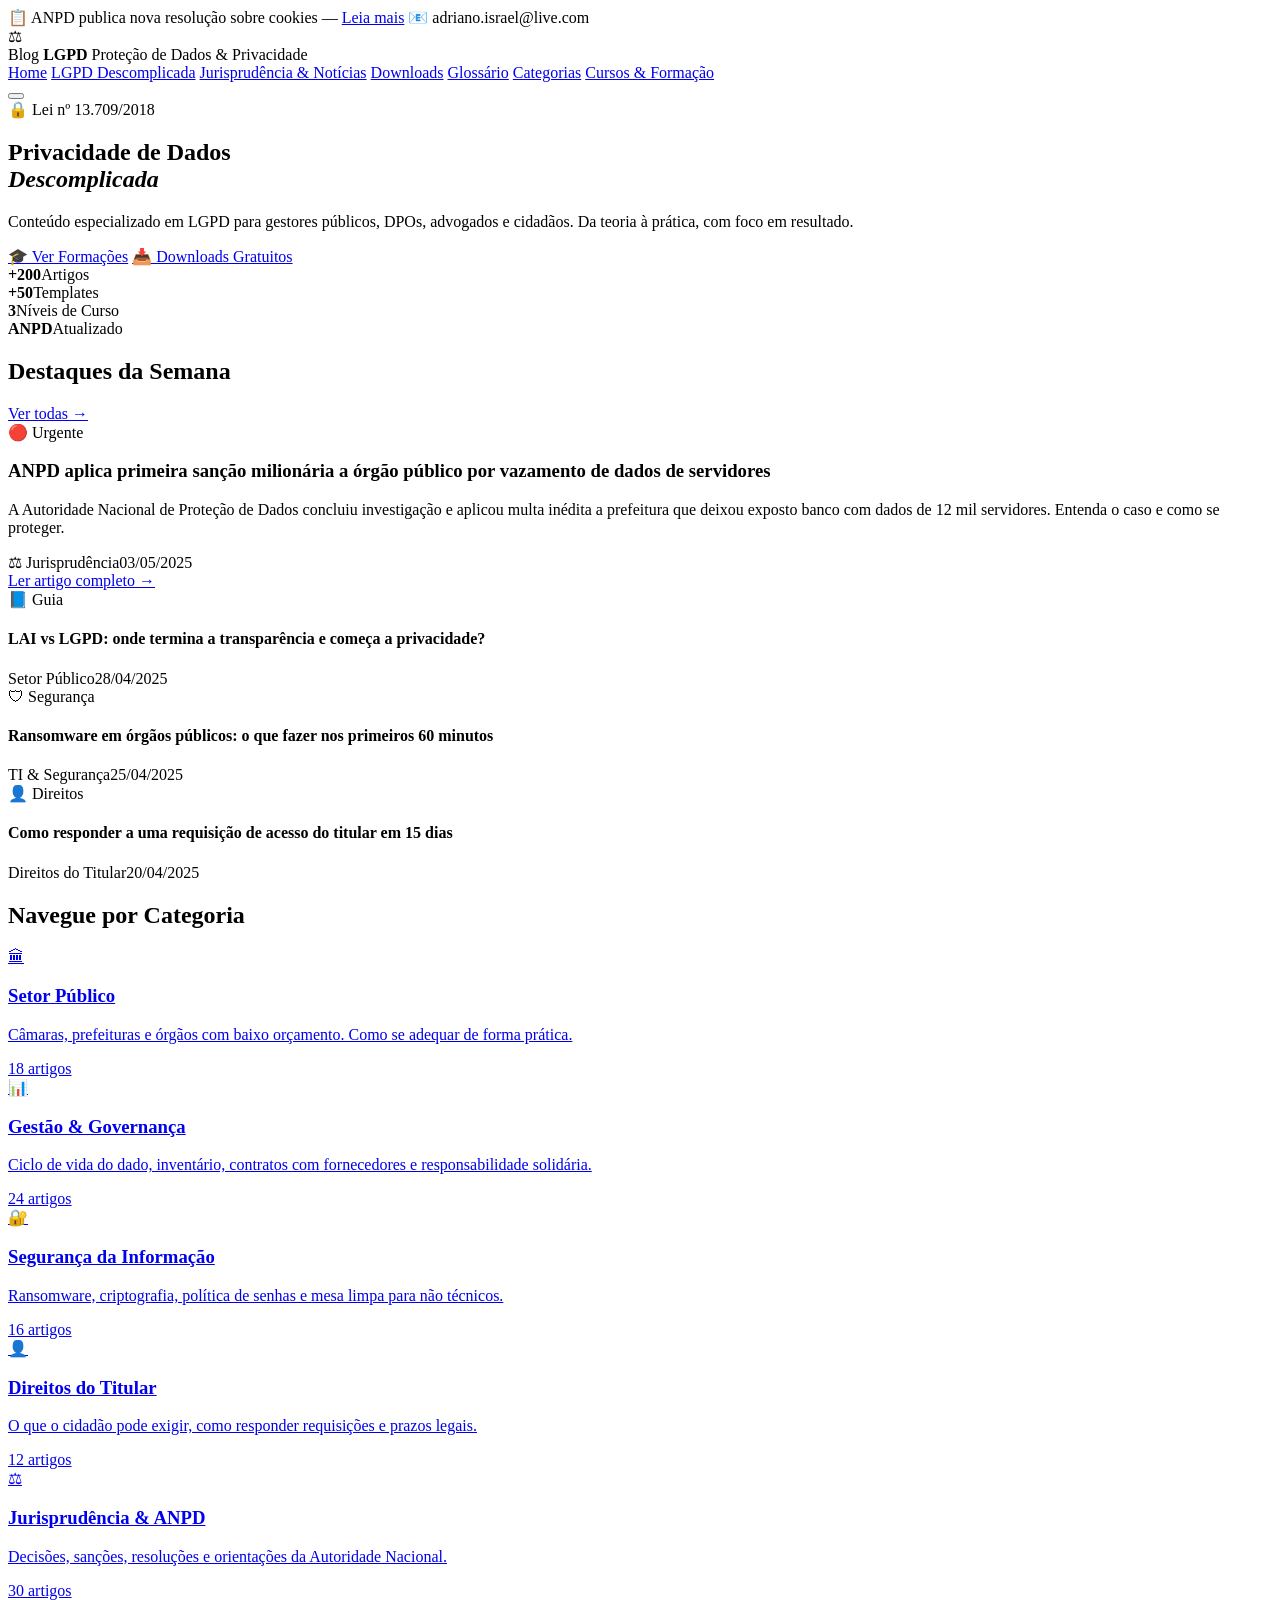
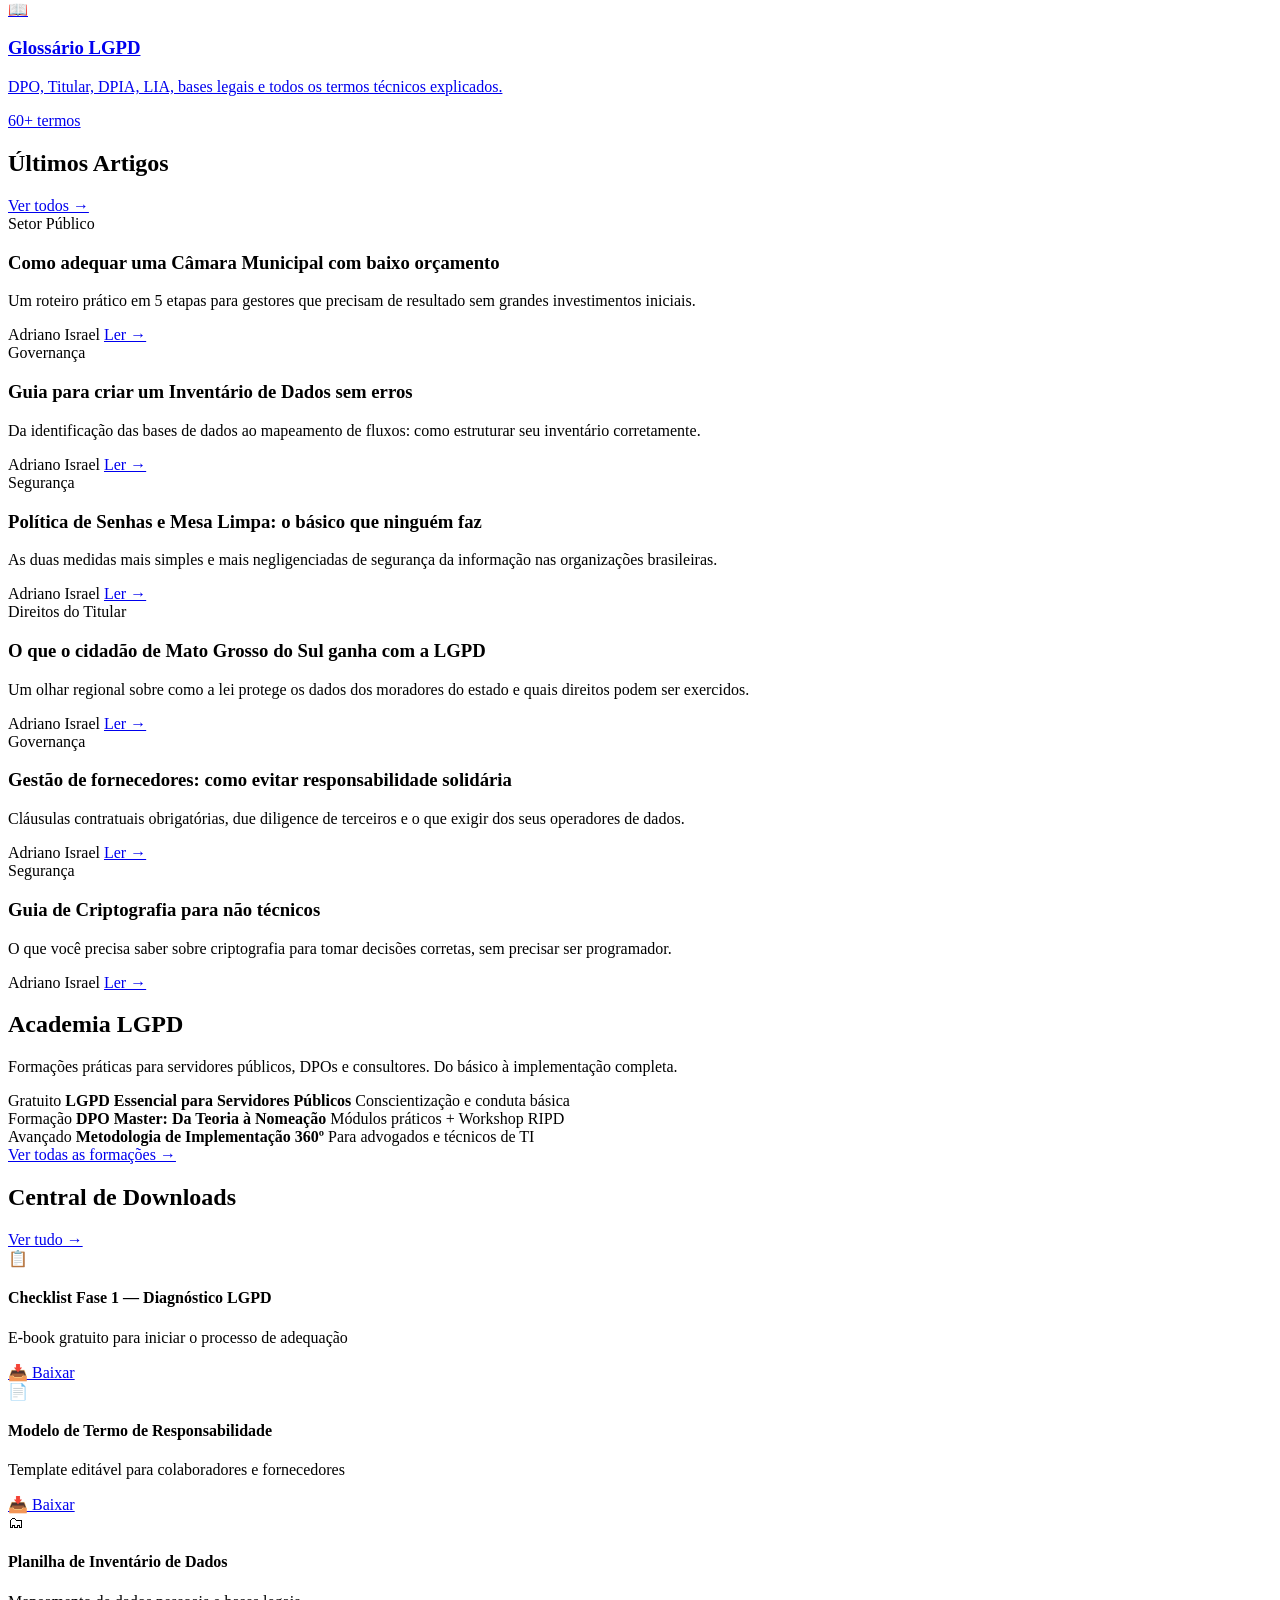
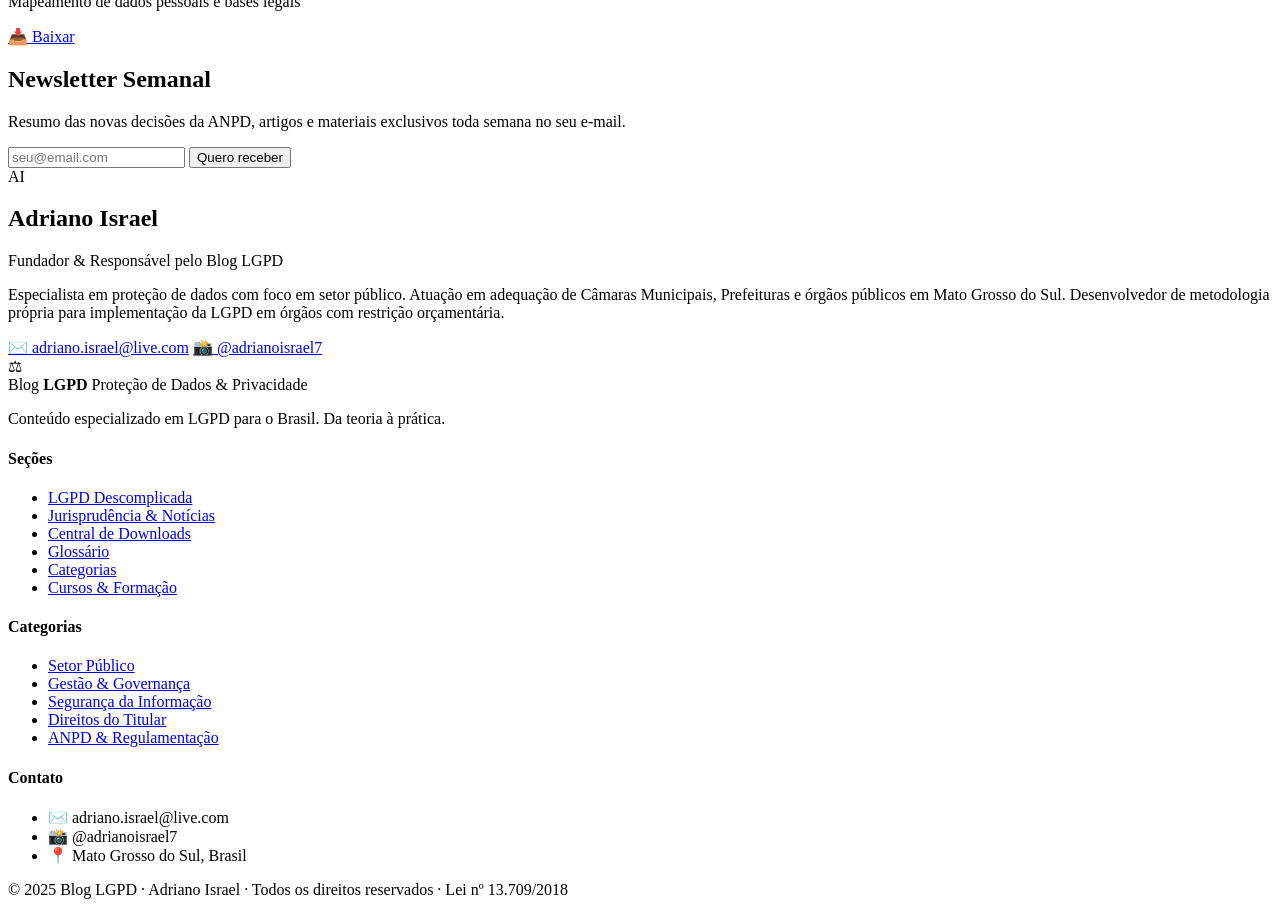
==== index.html @ abe3d6d4 "novo menu categoria pagina inicial" ====
<!DOCTYPE html>
<html lang="pt-BR">
<head>
  <meta charset="UTF-8" />
  <meta name="viewport" content="width=device-width, initial-scale=1.0"/>
  <title>Blog LGPD | Proteção de Dados Descomplicada</title>
  <meta name="description" content="Blog especializado em LGPD, privacidade e proteção de dados para setor público e privado. Conteúdo educativo, cursos e consultoria.">
  <link rel="preconnect" href="https://fonts.googleapis.com">
  <link href="https://fonts.googleapis.com/css2?family=Playfair+Display:wght@400;600;700;900&family=Source+Sans+3:wght@300;400;500;600&display=swap" rel="stylesheet">
  <link rel="stylesheet" href="assets/css/style.css">
</head>
<body>

  <!-- TOPBAR -->
  <div class="topbar">
    <span>📋 ANPD publica nova resolução sobre cookies — <a href="pages/noticias.html">Leia mais</a></span>
    <span class="topbar-right">📧 <span id="contactEmail"></span></span>
  </div>

  <!-- HEADER -->
  <header class="header" id="header">
    <div class="container header-inner">
      <div class="logo">
        <span class="logo-icon">⚖</span>
        <div>
          <span class="logo-title">Blog <strong>LGPD</strong></span>
          <span class="logo-sub">Proteção de Dados & Privacidade</span>
        </div>
      </div>
      <nav class="nav" id="nav">
        <a href="index.html" class="nav-link active">Home</a>
        <a href="pages/lgpd-descomplicada.html" class="nav-link">LGPD Descomplicada</a>
        <a href="pages/noticias.html" class="nav-link">Jurisprudência & Notícias</a>
        <a href="pages/downloads.html" class="nav-link">Downloads</a>
        <a href="pages/glossario.html" class="nav-link">Glossário</a>
        <a href="pages/categorias.html" class="nav-link">Categorias</a>
        <a href="pages/cursos.html" class="nav-link nav-cta">Cursos & Formação</a>
      </nav>
      <button class="menu-toggle" id="menuToggle" aria-label="Menu">
        <span></span><span></span><span></span>
      </button>
    </div>
  </header>

  <!-- HERO -->
  <section class="hero">
    <div class="hero-bg"></div>
    <div class="container hero-content">
      <div class="hero-badge">🔒 Lei nº 13.709/2018</div>
      <h1 class="hero-title">Privacidade de Dados<br><em>Descomplicada</em></h1>
      <p class="hero-desc">Conteúdo especializado em LGPD para gestores públicos, DPOs, advogados e cidadãos. Da teoria à prática, com foco em resultado.</p>
      <div class="hero-actions">
        <a href="pages/cursos.html" class="btn btn-primary">🎓 Ver Formações</a>
        <a href="pages/downloads.html" class="btn btn-outline">📥 Downloads Gratuitos</a>
      </div>
      <div class="hero-stats">
        <div class="stat"><strong>+200</strong><span>Artigos</span></div>
        <div class="stat"><strong>+50</strong><span>Templates</span></div>
        <div class="stat"><strong>3</strong><span>Níveis de Curso</span></div>
        <div class="stat"><strong>ANPD</strong><span>Atualizado</span></div>
      </div>
    </div>
  </section>

  <!-- DESTAQUES -->
  <section class="section">
    <div class="container">
      <div class="section-header">
        <h2>Destaques da Semana</h2>
        <a href="pages/noticias.html" class="ver-mais">Ver todas →</a>
      </div>
      <div class="destaque-grid">
        <article class="destaque-card destaque-principal">
          <div class="card-tag">🔴 Urgente</div>
          <h3>ANPD aplica primeira sanção milionária a órgão público por vazamento de dados de servidores</h3>
          <p>A Autoridade Nacional de Proteção de Dados concluiu investigação e aplicou multa inédita a prefeitura que deixou exposto banco com dados de 12 mil servidores. Entenda o caso e como se proteger.</p>
          <div class="card-meta"><span>⚖ Jurisprudência</span><span>03/05/2025</span></div>
          <a href="pages/artigo.html?file=/blog-lgpd/content/noticias/sancao-milionaria-orgao-publico.md" class="btn-text">Ler artigo completo →</a>
        </article>
        <div class="destaque-side">
          <article class="mini-card">
            <div class="card-tag">📘 Guia</div>
            <h4>LAI vs LGPD: onde termina a transparência e começa a privacidade?</h4>
            <div class="card-meta"><span>Setor Público</span><span>28/04/2025</span></div>
          </article>
          <article class="mini-card">
            <div class="card-tag">🛡 Segurança</div>
            <h4>Ransomware em órgãos públicos: o que fazer nos primeiros 60 minutos</h4>
            <div class="card-meta"><span>TI & Segurança</span><span>25/04/2025</span></div>
          </article>
          <article class="mini-card">
            <div class="card-tag">👤 Direitos</div>
            <h4>Como responder a uma requisição de acesso do titular em 15 dias</h4>
            <div class="card-meta"><span>Direitos do Titular</span><span>20/04/2025</span></div>
          </article>
        </div>
      </div>
    </div>
  </section>

  <!-- CATEGORIAS -->
  <section class="section section-gray">
    <div class="container">
      <div class="section-header">
        <h2>Navegue por Categoria</h2>
      </div>
      <div class="cat-grid">
        <a href="pages/lgpd-descomplicada.html" class="cat-card">
          <div class="cat-icon">🏛</div>
          <h3>Setor Público</h3>
          <p>Câmaras, prefeituras e órgãos com baixo orçamento. Como se adequar de forma prática.</p>
          <span class="cat-count">18 artigos</span>
        </a>
        <a href="pages/lgpd-descomplicada.html" class="cat-card">
          <div class="cat-icon">📊</div>
          <h3>Gestão & Governança</h3>
          <p>Ciclo de vida do dado, inventário, contratos com fornecedores e responsabilidade solidária.</p>
          <span class="cat-count">24 artigos</span>
        </a>
        <a href="pages/lgpd-descomplicada.html" class="cat-card">
          <div class="cat-icon">🔐</div>
          <h3>Segurança da Informação</h3>
          <p>Ransomware, criptografia, política de senhas e mesa limpa para não técnicos.</p>
          <span class="cat-count">16 artigos</span>
        </a>
        <a href="pages/lgpd-descomplicada.html" class="cat-card">
          <div class="cat-icon">👤</div>
          <h3>Direitos do Titular</h3>
          <p>O que o cidadão pode exigir, como responder requisições e prazos legais.</p>
          <span class="cat-count">12 artigos</span>
        </a>
        <a href="pages/noticias.html" class="cat-card">
          <div class="cat-icon">⚖</div>
          <h3>Jurisprudência & ANPD</h3>
          <p>Decisões, sanções, resoluções e orientações da Autoridade Nacional.</p>
          <span class="cat-count">30 artigos</span>
        </a>
        <a href="pages/glossario.html" class="cat-card">
          <div class="cat-icon">📖</div>
          <h3>Glossário LGPD</h3>
          <p>DPO, Titular, DPIA, LIA, bases legais e todos os termos técnicos explicados.</p>
          <span class="cat-count">60+ termos</span>
        </a>
      </div>
    </div>
  </section>

  <!-- ÚLTIMOS ARTIGOS -->
  <section class="section">
    <div class="container">
      <div class="section-header">
        <h2>Últimos Artigos</h2>
        <a href="pages/categorias.html" class="ver-mais">Ver todos →</a>
      </div>
      <div class="artigos-grid">
        <article class="artigo-card">
          <div class="artigo-cat setor">Setor Público</div>
          <h3>Como adequar uma Câmara Municipal com baixo orçamento</h3>
          <p>Um roteiro prático em 5 etapas para gestores que precisam de resultado sem grandes investimentos iniciais.</p>
          <div class="artigo-footer">
            <span class="autor">Adriano Israel</span>
            <a href="pages/artigo.html?file=/blog-lgpd/content/artigos/setor-publico/camara-municipal-baixo-orcamento.md" class="btn-text">Ler →</a>
          </div>
        </article>
        <article class="artigo-card">
          <div class="artigo-cat governanca">Governança</div>
          <h3>Guia para criar um Inventário de Dados sem erros</h3>
          <p>Da identificação das bases de dados ao mapeamento de fluxos: como estruturar seu inventário corretamente.</p>
          <div class="artigo-footer">
            <span class="autor">Adriano Israel</span>
            <a href="pages/artigo.html?file=/blog-lgpd/content/artigos/gestao-governanca/inventario-de-dados.md" class="btn-text">Ler →</a>
          </div>
        </article>
        <article class="artigo-card">
          <div class="artigo-cat seguranca">Segurança</div>
          <h3>Política de Senhas e Mesa Limpa: o básico que ninguém faz</h3>
          <p>As duas medidas mais simples e mais negligenciadas de segurança da informação nas organizações brasileiras.</p>
          <div class="artigo-footer">
            <span class="autor">Adriano Israel</span>
            <a href="pages/artigo.html?file=/blog-lgpd/content/artigos/seguranca-da-informacao/politica-senhas-mesa-limpa.md" class="btn-text">Ler →</a>
          </div>
        </article>
        <article class="artigo-card">
          <div class="artigo-cat direitos">Direitos do Titular</div>
          <h3>O que o cidadão de Mato Grosso do Sul ganha com a LGPD</h3>
          <p>Um olhar regional sobre como a lei protege os dados dos moradores do estado e quais direitos podem ser exercidos.</p>
          <div class="artigo-footer">
            <span class="autor">Adriano Israel</span>
            <a href="pages/artigo.html?file=/blog-lgpd/content/artigos/direito-titular/cidadao-ms-lgpd.md" class="btn-text">Ler →</a>
          </div>
        </article>
        <article class="artigo-card">
          <div class="artigo-cat governanca">Governança</div>
          <h3>Gestão de fornecedores: como evitar responsabilidade solidária</h3>
          <p>Cláusulas contratuais obrigatórias, due diligence de terceiros e o que exigir dos seus operadores de dados.</p>
          <div class="artigo-footer">
            <span class="autor">Adriano Israel</span>
            <a href="pages/artigo.html?file=/blog-lgpd/content/artigos/gestao-governanca/gestao-fornecedores-responsabilidade.md" class="btn-text">Ler →</a>
          </div>
        </article>
        <article class="artigo-card">
          <div class="artigo-cat seguranca">Segurança</div>
          <h3>Guia de Criptografia para não técnicos</h3>
          <p>O que você precisa saber sobre criptografia para tomar decisões corretas, sem precisar ser programador.</p>
          <div class="artigo-footer">
            <span class="autor">Adriano Israel</span>
            <a href="pages/artigo.html?file=/blog-lgpd/content/artigos/seguranca-da-informacao/criptografia-nao-tecnicos.md" class="btn-text">Ler →</a>
          </div>
        </article>
      </div>
    </div>
  </section>

  <!-- CTA CURSOS -->
  <section class="section-cta">
    <div class="container cta-inner">
      <div class="cta-text">
        <h2>Academia LGPD</h2>
        <p>Formações práticas para servidores públicos, DPOs e consultores. Do básico à implementação completa.</p>
        <div class="cursos-preview">
          <div class="curso-item">
            <span class="curso-nivel gratuito">Gratuito</span>
            <strong>LGPD Essencial para Servidores Públicos</strong>
            <span>Conscientização e conduta básica</span>
          </div>
          <div class="curso-item">
            <span class="curso-nivel pago">Formação</span>
            <strong>DPO Master: Da Teoria à Nomeação</strong>
            <span>Módulos práticos + Workshop RIPD</span>
          </div>
          <div class="curso-item">
            <span class="curso-nivel avancado">Avançado</span>
            <strong>Metodologia de Implementação 360º</strong>
            <span>Para advogados e técnicos de TI</span>
          </div>
        </div>
        <a href="pages/cursos.html" class="btn btn-white">Ver todas as formações →</a>
      </div>
    </div>
  </section>

  <!-- DOWNLOADS -->
  <section class="section">
    <div class="container">
      <div class="section-header">
        <h2>Central de Downloads</h2>
        <a href="pages/downloads.html" class="ver-mais">Ver tudo →</a>
      </div>
      <div class="downloads-grid">
        <div class="download-card">
          <div class="download-icon">📋</div>
          <div>
            <h4>Checklist Fase 1 — Diagnóstico LGPD</h4>
            <p>E-book gratuito para iniciar o processo de adequação</p>
          </div>
          <a href="https://drive.google.com/file/d/1Ug9Cm7L6EzJ5E6k0MHvowgvdHMQ-Z-t-/view?usp=sharing" class="btn btn-outline btn-sm">📥 Baixar</a>
        </div>
        <div class="download-card">
          <div class="download-icon">📄</div>
          <div>
            <h4>Modelo de Termo de Responsabilidade</h4>
            <p>Template editável para colaboradores e fornecedores</p>
          </div>
          <a href="https://docs.google.com/document/d/11427WGi9Vo7BJHS-fzWpq5HEm51y8I6T/edit?usp=drive_link&ouid=113654629868902498190&rtpof=true&sd=true" class="btn btn-outline btn-sm">📥 Baixar</a>
        </div>
        <div class="download-card">
          <div class="download-icon">🗂</div>
          <div>
            <h4>Planilha de Inventário de Dados</h4>
            <p>Mapeamento de dados pessoais e bases legais</p>
          </div>
          <a href="https://docs.google.com/spreadsheets/d/1qSDPGTg39gOju3tE3MCVQftLQtHDyWve/edit?usp=drive_link&ouid=113654629868902498190&rtpof=true&sd=true" class="btn btn-outline btn-sm">📥 Baixar</a>
        </div>
      </div>
    </div>
  </section>

  <!-- NEWSLETTER -->
  <section class="section-newsletter">
    <div class="container newsletter-inner">
      <div>
        <h2>Newsletter Semanal</h2>
        <p>Resumo das novas decisões da ANPD, artigos e materiais exclusivos toda semana no seu e-mail.</p>
      </div>
      <form class="newsletter-form" onsubmit="return false;">
        <input type="email" placeholder="seu@email.com" required />
        <button type="submit" class="btn btn-primary">Quero receber</button>
      </form>
    </div>
  </section>

  <!-- SOBRE O AUTOR -->
  <section class="section section-gray">
    <div class="container autor-section">
      <div class="autor-avatar">AI</div>
      <div class="autor-info">
        <h2>Adriano Israel</h2>
        <p class="autor-cargo">Fundador & Responsável pelo Blog LGPD</p>
        <p>Especialista em proteção de dados com foco em setor público. Atuação em adequação de Câmaras Municipais, Prefeituras e órgãos públicos em Mato Grosso do Sul. Desenvolvedor de metodologia própria para implementação da LGPD em órgãos com restrição orçamentária.</p>
        <div class="autor-contatos">
          <a href="mailto:adriano.israel@live.com">✉️ adriano.israel@live.com</a>
          <a href="https://instagram.com/adrianoisrael7" target="_blank">📸 @adrianoisrael7</a>
        </div>
      </div>
    </div>
  </section>

  <!-- FOOTER -->
  <footer class="footer">
    <div class="container footer-grid">
      <div>
        <div class="logo">
          <span class="logo-icon">⚖</span>
          <div>
            <span class="logo-title">Blog <strong>LGPD</strong></span>
            <span class="logo-sub">Proteção de Dados & Privacidade</span>
          </div>
        </div>
        <p class="footer-desc">Conteúdo especializado em LGPD para o Brasil. Da teoria à prática.</p>
      </div>
      <div>
        <h4>Seções</h4>
        <ul>
          <li><a href="pages/lgpd-descomplicada.html">LGPD Descomplicada</a></li>
          <li><a href="pages/noticias.html">Jurisprudência & Notícias</a></li>
          <li><a href="pages/downloads.html">Central de Downloads</a></li>
          <li><a href="pages/glossario.html">Glossário</a></li>
          <li><a href="pages/categorias.html">Categorias</a></li>
          <li><a href="pages/cursos.html">Cursos & Formação</a></li>
        </ul>
      </div>
      <div>
        <h4>Categorias</h4>
        <ul>
          <li><a href="pages/categorias.html">Setor Público</a></li>
          <li><a href="pages/categorias.html">Gestão & Governança</a></li>
          <li><a href="pages/categorias.html">Segurança da Informação</a></li>
          <li><a href="pages/categorias.html">Direitos do Titular</a></li>
          <li><a href="pages/categorias.html">ANPD & Regulamentação</a></li>
        </ul>
      </div>
      <div>
        <h4>Contato</h4>
        <ul>
          <li>✉️ <span id="footerEmail"></span></li>
          <li>📸 @adrianoisrael7</li>
          <li>📍 Mato Grosso do Sul, Brasil</li>
        </ul>
      </div>
    </div>
    <div class="footer-bottom">
      <p>© 2025 Blog LGPD · Adriano Israel · Todos os direitos reservados · Lei nº 13.709/2018</p>
    </div>
  </footer>

  <script src="assets/js/script.js"></script>
  <script>
    // Ofuscar email contra coleta automatizada
    document.addEventListener('DOMContentLoaded', function() {
      const emailParts = ['adriano.israel', '@', 'live.com'];
      const fullEmail = emailParts.join('');
      
      const contactEmail = document.getElementById('contactEmail');
      if (contactEmail) {
        contactEmail.textContent = fullEmail;
        contactEmail.style.cursor = 'pointer';
        contactEmail.addEventListener('click', function() {
          window.location.href = 'mailto:' + fullEmail;
        });
      }
      
      const footerEmail = document.getElementById('footerEmail');
      if (footerEmail) {
        footerEmail.textContent = fullEmail;
        footerEmail.style.cursor = 'pointer';
        footerEmail.addEventListener('click', function() {
          window.location.href = 'mailto:' + fullEmail;
        });
      }
    });
  </script>
</body>
</html>
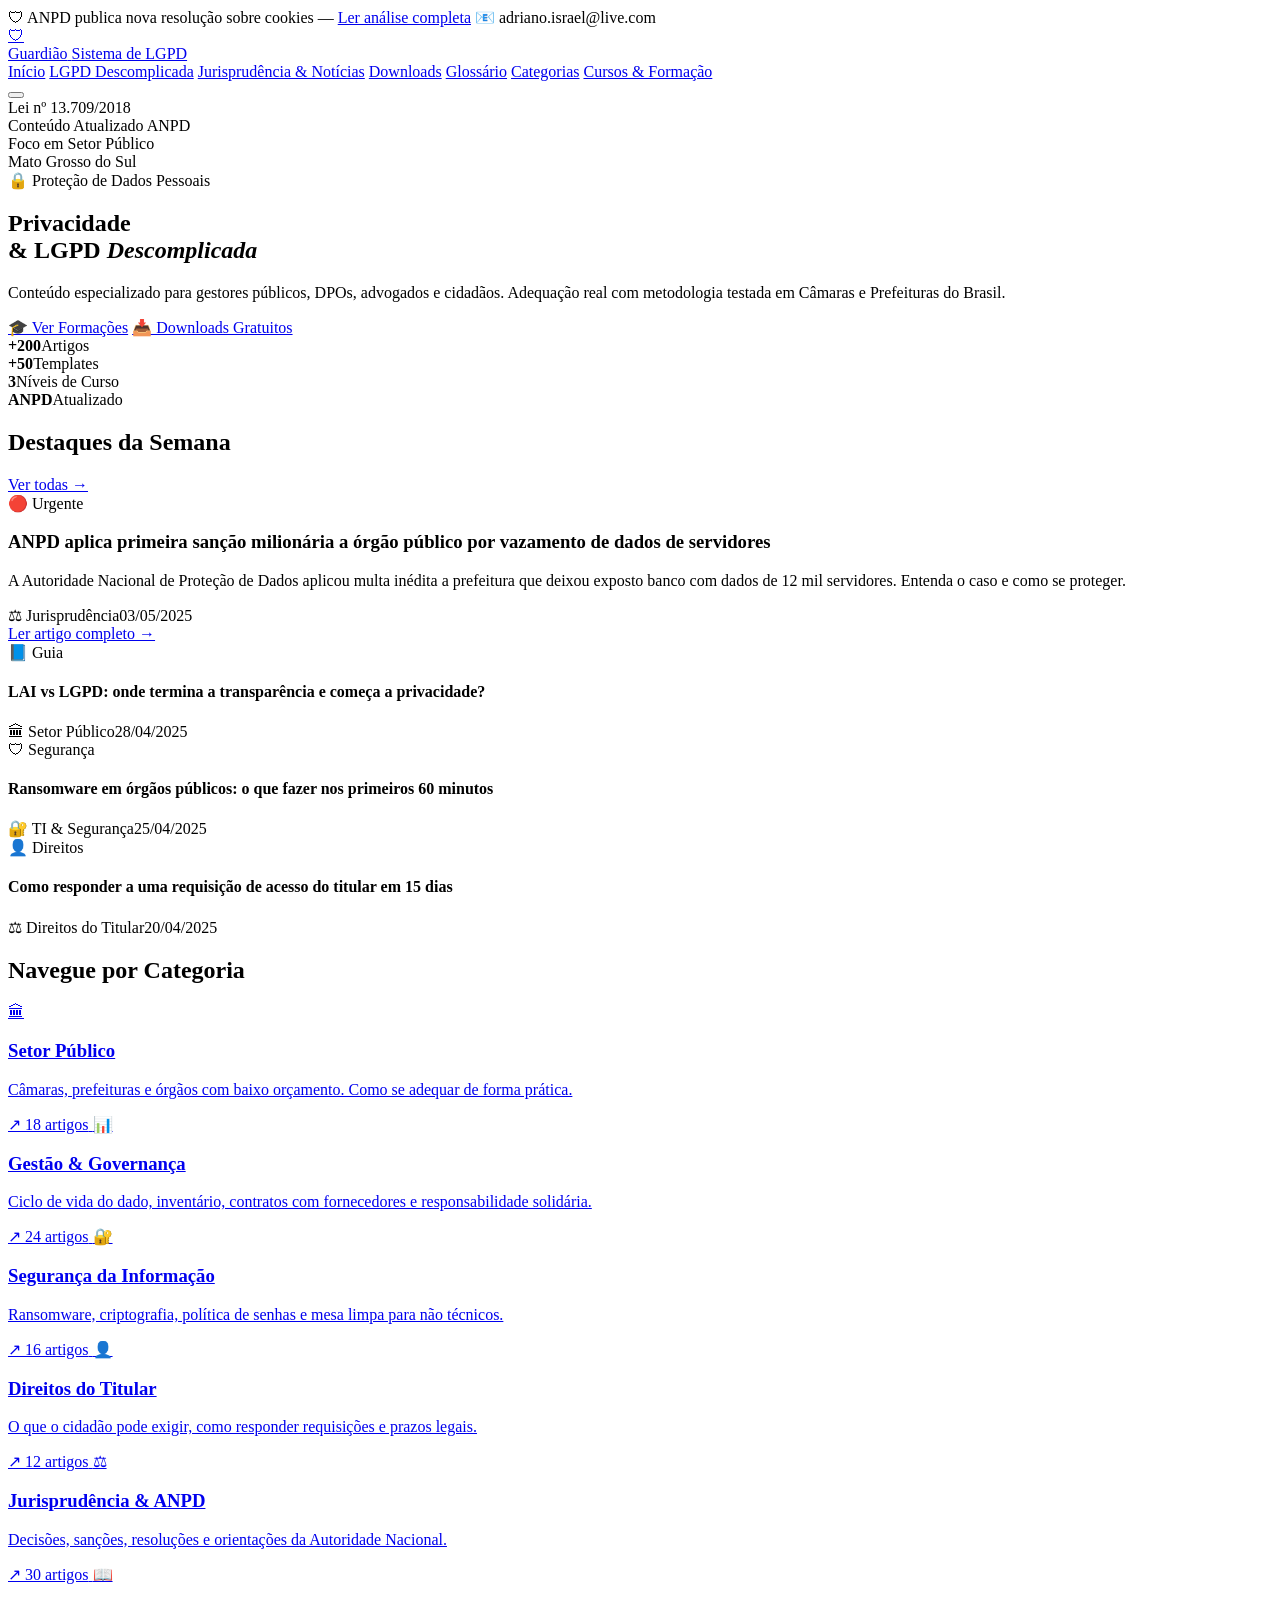
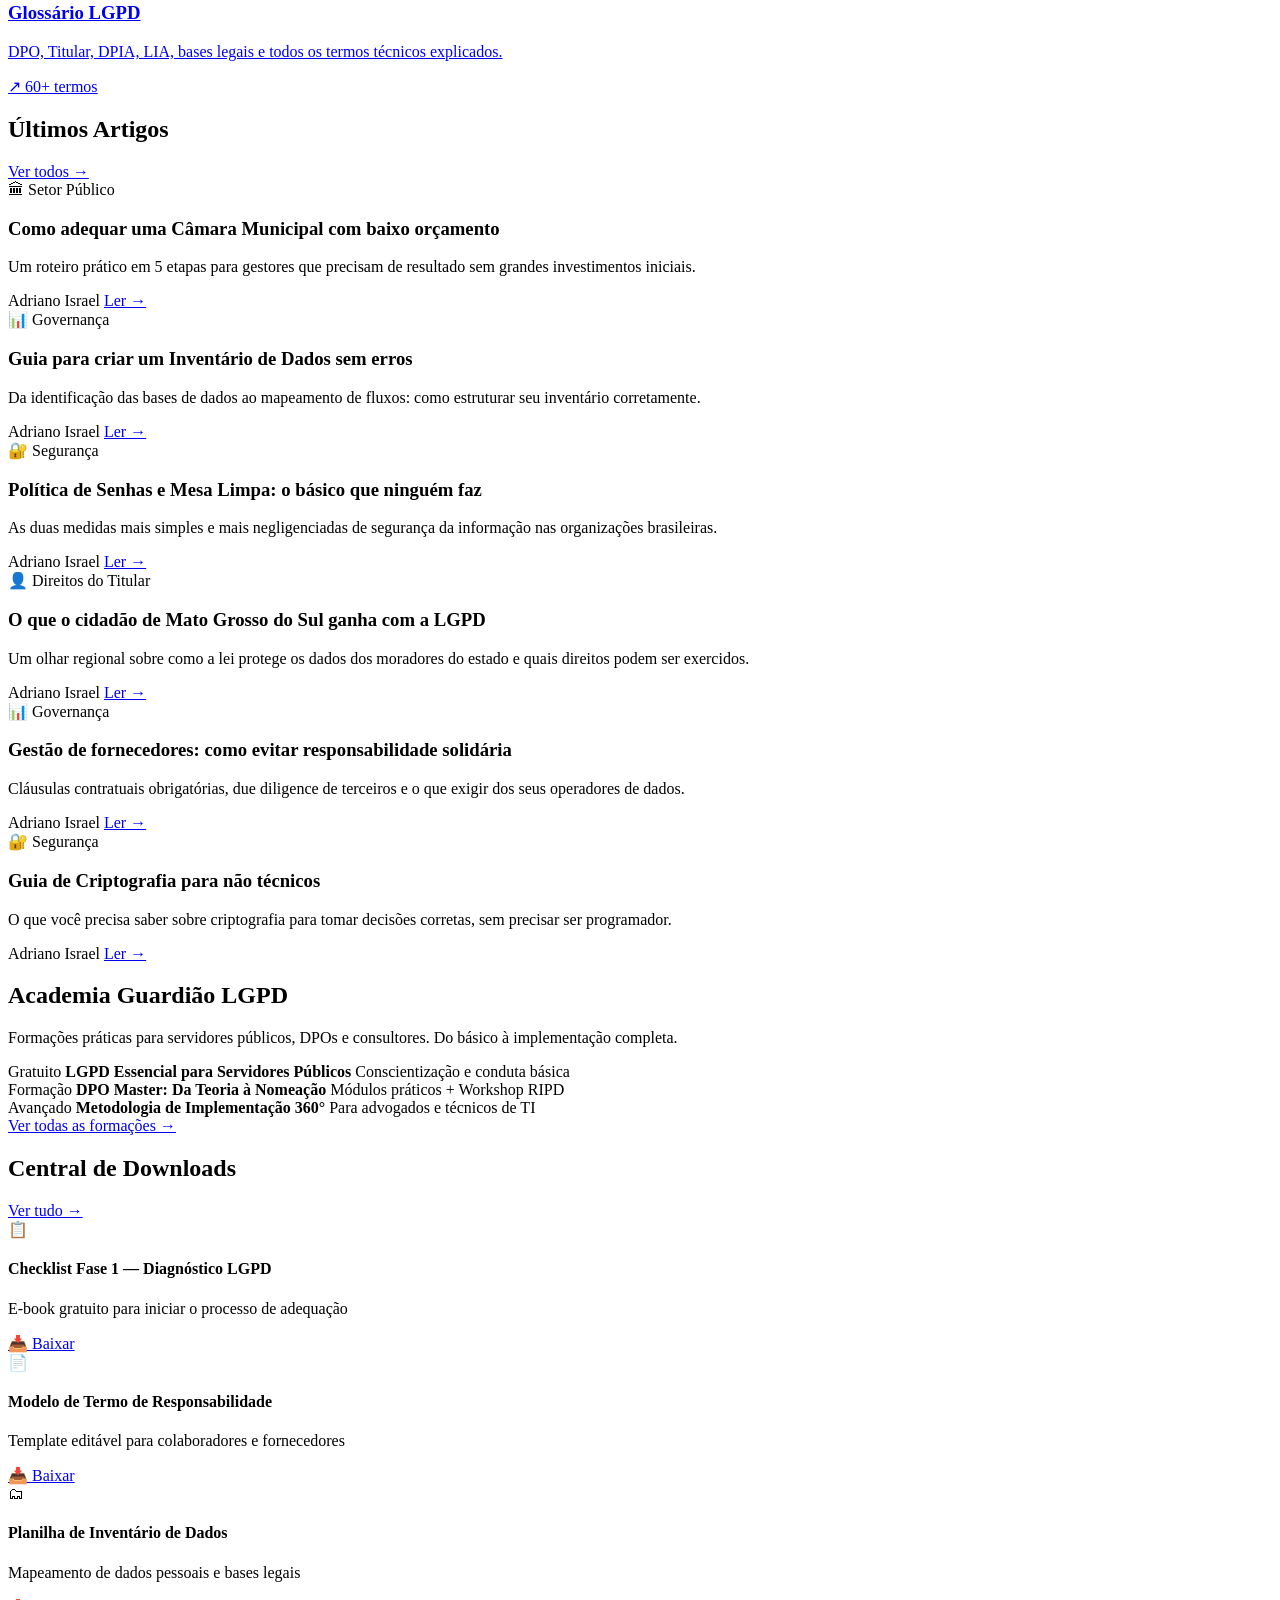
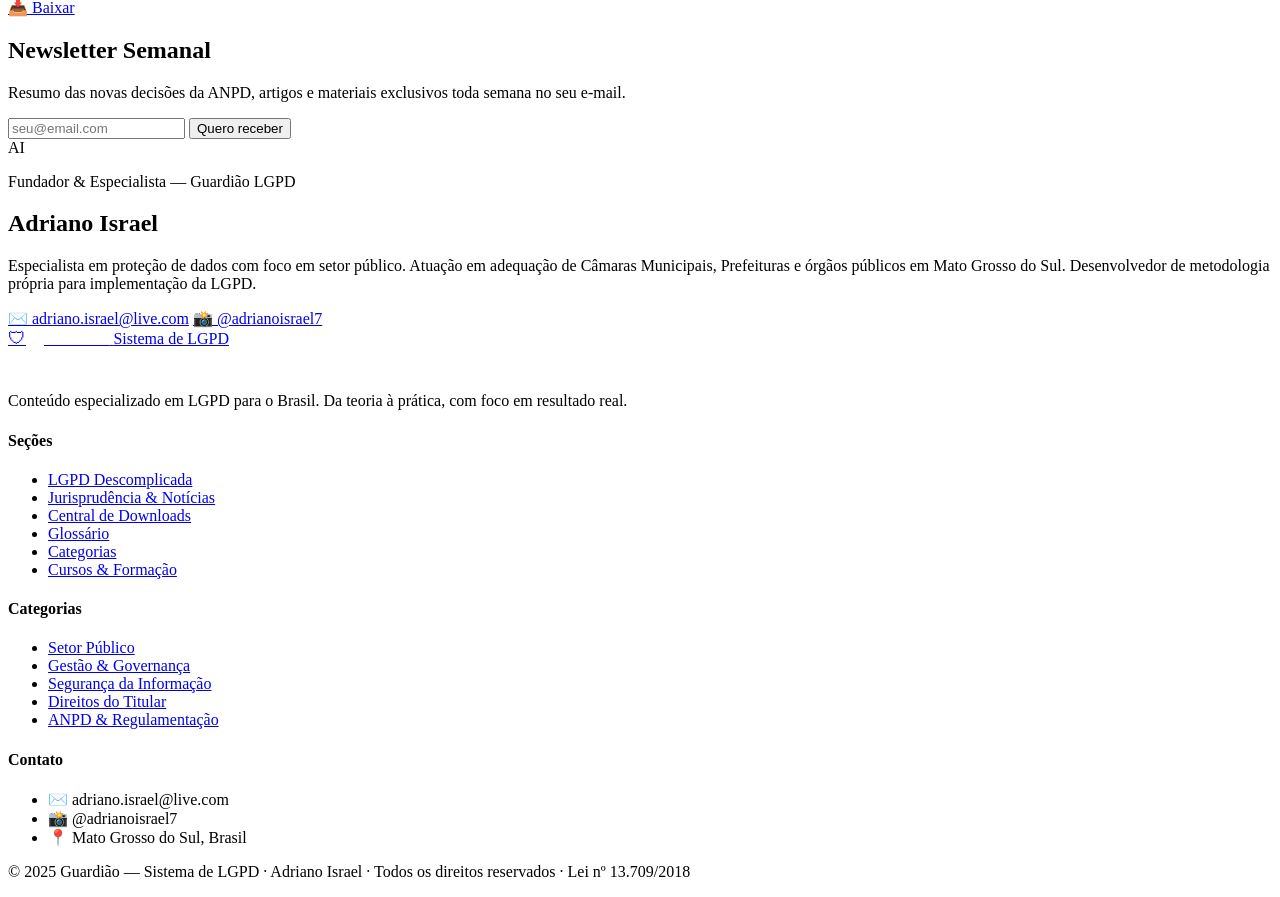
==== commit 948aafe5: "atualização header glossario" ====
--- a/index.html
+++ b/index.html
@@ -3,32 +3,34 @@
 <head>
   <meta charset="UTF-8" />
   <meta name="viewport" content="width=device-width, initial-scale=1.0"/>
-  <title>Blog LGPD | Proteção de Dados Descomplicada</title>
-  <meta name="description" content="Blog especializado em LGPD, privacidade e proteção de dados para setor público e privado. Conteúdo educativo, cursos e consultoria.">
+  <title>Guardião | Sistema de LGPD — Proteção de Dados Descomplicada</title>
+  <meta name="description" content="Sistema especializado em LGPD, privacidade e proteção de dados para setor público e privado. Conteúdo educativo, cursos e consultoria.">
   <link rel="preconnect" href="https://fonts.googleapis.com">
-  <link href="https://fonts.googleapis.com/css2?family=Playfair+Display:wght@400;600;700;900&family=Source+Sans+3:wght@300;400;500;600&display=swap" rel="stylesheet">
+  <link href="https://fonts.googleapis.com/css2?family=Montserrat:wght@400;500;600;700;800;900&family=Source+Serif+4:ital,wght@0,300;0,400;0,600;0,700;1,400&family=JetBrains+Mono:wght@400;500&display=swap" rel="stylesheet">
   <link rel="stylesheet" href="assets/css/style.css">
 </head>
 <body>
 
   <!-- TOPBAR -->
   <div class="topbar">
-    <span>📋 ANPD publica nova resolução sobre cookies — <a href="pages/noticias.html">Leia mais</a></span>
-    <span class="topbar-right">📧 <span id="contactEmail"></span></span>
+    <span>🛡 ANPD publica nova resolução sobre cookies — <a href="pages/noticias.html">Ler análise completa</a></span>
+    <span class="topbar-right" id="contactEmail">📧 adriano.israel@live.com</span>
   </div>
 
   <!-- HEADER -->
   <header class="header" id="header">
     <div class="container header-inner">
-      <div class="logo">
-        <span class="logo-icon">⚖</span>
-        <div>
-          <span class="logo-title">Blog <strong>LGPD</strong></span>
-          <span class="logo-sub">Proteção de Dados & Privacidade</span>
-        </div>
-      </div>
+      <a href="index.html" class="logo">
+        <div class="logo-shield">
+          <span class="logo-shield-icon">🛡</span>
+        </div>
+        <div class="logo-text-wrap">
+          <span class="logo-title">Guardião<span></span></span>
+          <span class="logo-sub">Sistema de LGPD</span>
+        </div>
+      </a>
       <nav class="nav" id="nav">
-        <a href="index.html" class="nav-link active">Home</a>
+        <a href="index.html" class="nav-link active">Início</a>
         <a href="pages/lgpd-descomplicada.html" class="nav-link">LGPD Descomplicada</a>
         <a href="pages/noticias.html" class="nav-link">Jurisprudência & Notícias</a>
         <a href="pages/downloads.html" class="nav-link">Downloads</a>
@@ -42,13 +44,28 @@
     </div>
   </header>
 
+  <!-- SECURITY STRIP -->
+  <div class="security-strip">
+    <div class="container security-strip-inner">
+      <div class="security-item"><span class="dot"></span> Lei nº 13.709/2018</div>
+      <div class="security-item"><span class="dot"></span> Conteúdo Atualizado ANPD</div>
+      <div class="security-item"><span class="dot"></span> Foco em Setor Público</div>
+      <div class="security-item"><span class="dot"></span> Mato Grosso do Sul</div>
+    </div>
+  </div>
+
   <!-- HERO -->
   <section class="hero">
     <div class="hero-bg"></div>
     <div class="container hero-content">
-      <div class="hero-badge">🔒 Lei nº 13.709/2018</div>
-      <h1 class="hero-title">Privacidade de Dados<br><em>Descomplicada</em></h1>
-      <p class="hero-desc">Conteúdo especializado em LGPD para gestores públicos, DPOs, advogados e cidadãos. Da teoria à prática, com foco em resultado.</p>
+      <div class="hero-badge">🔒 Proteção de Dados Pessoais</div>
+      <h1 class="hero-title">
+        Privacidade<br>& LGPD <em>Descomplicada</em>
+      </h1>
+      <p class="hero-desc">
+        Conteúdo especializado para gestores públicos, DPOs, advogados e cidadãos.
+        Adequação real com metodologia testada em Câmaras e Prefeituras do Brasil.
+      </p>
       <div class="hero-actions">
         <a href="pages/cursos.html" class="btn btn-primary">🎓 Ver Formações</a>
         <a href="pages/downloads.html" class="btn btn-outline">📥 Downloads Gratuitos</a>
@@ -73,7 +90,7 @@
         <article class="destaque-card destaque-principal">
           <div class="card-tag">🔴 Urgente</div>
           <h3>ANPD aplica primeira sanção milionária a órgão público por vazamento de dados de servidores</h3>
-          <p>A Autoridade Nacional de Proteção de Dados concluiu investigação e aplicou multa inédita a prefeitura que deixou exposto banco com dados de 12 mil servidores. Entenda o caso e como se proteger.</p>
+          <p>A Autoridade Nacional de Proteção de Dados aplicou multa inédita a prefeitura que deixou exposto banco com dados de 12 mil servidores. Entenda o caso e como se proteger.</p>
           <div class="card-meta"><span>⚖ Jurisprudência</span><span>03/05/2025</span></div>
           <a href="pages/artigo.html?file=/blog-lgpd/content/noticias/sancao-milionaria-orgao-publico.md" class="btn-text">Ler artigo completo →</a>
         </article>
@@ -81,17 +98,17 @@
           <article class="mini-card">
             <div class="card-tag">📘 Guia</div>
             <h4>LAI vs LGPD: onde termina a transparência e começa a privacidade?</h4>
-            <div class="card-meta"><span>Setor Público</span><span>28/04/2025</span></div>
+            <div class="card-meta"><span>🏛 Setor Público</span><span>28/04/2025</span></div>
           </article>
           <article class="mini-card">
             <div class="card-tag">🛡 Segurança</div>
             <h4>Ransomware em órgãos públicos: o que fazer nos primeiros 60 minutos</h4>
-            <div class="card-meta"><span>TI & Segurança</span><span>25/04/2025</span></div>
+            <div class="card-meta"><span>🔐 TI & Segurança</span><span>25/04/2025</span></div>
           </article>
           <article class="mini-card">
             <div class="card-tag">👤 Direitos</div>
             <h4>Como responder a uma requisição de acesso do titular em 15 dias</h4>
-            <div class="card-meta"><span>Direitos do Titular</span><span>20/04/2025</span></div>
+            <div class="card-meta"><span>⚖ Direitos do Titular</span><span>20/04/2025</span></div>
           </article>
         </div>
       </div>
@@ -105,41 +122,41 @@
         <h2>Navegue por Categoria</h2>
       </div>
       <div class="cat-grid">
-        <a href="pages/lgpd-descomplicada.html" class="cat-card">
-          <div class="cat-icon">🏛</div>
+        <a href="pages/categorias.html" class="cat-card">
+          <span class="cat-icon">🏛</span>
           <h3>Setor Público</h3>
           <p>Câmaras, prefeituras e órgãos com baixo orçamento. Como se adequar de forma prática.</p>
-          <span class="cat-count">18 artigos</span>
-        </a>
-        <a href="pages/lgpd-descomplicada.html" class="cat-card">
-          <div class="cat-icon">📊</div>
+          <span class="cat-count">↗ 18 artigos</span>
+        </a>
+        <a href="pages/categorias.html" class="cat-card">
+          <span class="cat-icon">📊</span>
           <h3>Gestão & Governança</h3>
           <p>Ciclo de vida do dado, inventário, contratos com fornecedores e responsabilidade solidária.</p>
-          <span class="cat-count">24 artigos</span>
-        </a>
-        <a href="pages/lgpd-descomplicada.html" class="cat-card">
-          <div class="cat-icon">🔐</div>
+          <span class="cat-count">↗ 24 artigos</span>
+        </a>
+        <a href="pages/categorias.html" class="cat-card">
+          <span class="cat-icon">🔐</span>
           <h3>Segurança da Informação</h3>
           <p>Ransomware, criptografia, política de senhas e mesa limpa para não técnicos.</p>
-          <span class="cat-count">16 artigos</span>
-        </a>
-        <a href="pages/lgpd-descomplicada.html" class="cat-card">
-          <div class="cat-icon">👤</div>
+          <span class="cat-count">↗ 16 artigos</span>
+        </a>
+        <a href="pages/categorias.html" class="cat-card">
+          <span class="cat-icon">👤</span>
           <h3>Direitos do Titular</h3>
           <p>O que o cidadão pode exigir, como responder requisições e prazos legais.</p>
-          <span class="cat-count">12 artigos</span>
+          <span class="cat-count">↗ 12 artigos</span>
         </a>
         <a href="pages/noticias.html" class="cat-card">
-          <div class="cat-icon">⚖</div>
+          <span class="cat-icon">⚖</span>
           <h3>Jurisprudência & ANPD</h3>
           <p>Decisões, sanções, resoluções e orientações da Autoridade Nacional.</p>
-          <span class="cat-count">30 artigos</span>
+          <span class="cat-count">↗ 30 artigos</span>
         </a>
         <a href="pages/glossario.html" class="cat-card">
-          <div class="cat-icon">📖</div>
+          <span class="cat-icon">📖</span>
           <h3>Glossário LGPD</h3>
           <p>DPO, Titular, DPIA, LIA, bases legais e todos os termos técnicos explicados.</p>
-          <span class="cat-count">60+ termos</span>
+          <span class="cat-count">↗ 60+ termos</span>
         </a>
       </div>
     </div>
@@ -154,7 +171,7 @@
       </div>
       <div class="artigos-grid">
         <article class="artigo-card">
-          <div class="artigo-cat setor">Setor Público</div>
+          <div class="artigo-cat setor">🏛 Setor Público</div>
           <h3>Como adequar uma Câmara Municipal com baixo orçamento</h3>
           <p>Um roteiro prático em 5 etapas para gestores que precisam de resultado sem grandes investimentos iniciais.</p>
           <div class="artigo-footer">
@@ -163,7 +180,7 @@
           </div>
         </article>
         <article class="artigo-card">
-          <div class="artigo-cat governanca">Governança</div>
+          <div class="artigo-cat governanca">📊 Governança</div>
           <h3>Guia para criar um Inventário de Dados sem erros</h3>
           <p>Da identificação das bases de dados ao mapeamento de fluxos: como estruturar seu inventário corretamente.</p>
           <div class="artigo-footer">
@@ -172,7 +189,7 @@
           </div>
         </article>
         <article class="artigo-card">
-          <div class="artigo-cat seguranca">Segurança</div>
+          <div class="artigo-cat seguranca">🔐 Segurança</div>
           <h3>Política de Senhas e Mesa Limpa: o básico que ninguém faz</h3>
           <p>As duas medidas mais simples e mais negligenciadas de segurança da informação nas organizações brasileiras.</p>
           <div class="artigo-footer">
@@ -181,7 +198,7 @@
           </div>
         </article>
         <article class="artigo-card">
-          <div class="artigo-cat direitos">Direitos do Titular</div>
+          <div class="artigo-cat direitos">👤 Direitos do Titular</div>
           <h3>O que o cidadão de Mato Grosso do Sul ganha com a LGPD</h3>
           <p>Um olhar regional sobre como a lei protege os dados dos moradores do estado e quais direitos podem ser exercidos.</p>
           <div class="artigo-footer">
@@ -190,7 +207,7 @@
           </div>
         </article>
         <article class="artigo-card">
-          <div class="artigo-cat governanca">Governança</div>
+          <div class="artigo-cat governanca">📊 Governança</div>
           <h3>Gestão de fornecedores: como evitar responsabilidade solidária</h3>
           <p>Cláusulas contratuais obrigatórias, due diligence de terceiros e o que exigir dos seus operadores de dados.</p>
           <div class="artigo-footer">
@@ -199,7 +216,7 @@
           </div>
         </article>
         <article class="artigo-card">
-          <div class="artigo-cat seguranca">Segurança</div>
+          <div class="artigo-cat seguranca">🔐 Segurança</div>
           <h3>Guia de Criptografia para não técnicos</h3>
           <p>O que você precisa saber sobre criptografia para tomar decisões corretas, sem precisar ser programador.</p>
           <div class="artigo-footer">
@@ -215,7 +232,7 @@
   <section class="section-cta">
     <div class="container cta-inner">
       <div class="cta-text">
-        <h2>Academia LGPD</h2>
+        <h2>Academia Guardião LGPD</h2>
         <p>Formações práticas para servidores públicos, DPOs e consultores. Do básico à implementação completa.</p>
         <div class="cursos-preview">
           <div class="curso-item">
@@ -230,11 +247,11 @@
           </div>
           <div class="curso-item">
             <span class="curso-nivel avancado">Avançado</span>
-            <strong>Metodologia de Implementação 360º</strong>
+            <strong>Metodologia de Implementação 360°</strong>
             <span>Para advogados e técnicos de TI</span>
           </div>
         </div>
-        <a href="pages/cursos.html" class="btn btn-white">Ver todas as formações →</a>
+        <a href="pages/cursos.html" class="btn btn-primary">Ver todas as formações →</a>
       </div>
     </div>
   </section>
@@ -261,7 +278,7 @@
             <h4>Modelo de Termo de Responsabilidade</h4>
             <p>Template editável para colaboradores e fornecedores</p>
           </div>
-          <a href="https://docs.google.com/document/d/11427WGi9Vo7BJHS-fzWpq5HEm51y8I6T/edit?usp=drive_link&ouid=113654629868902498190&rtpof=true&sd=true" class="btn btn-outline btn-sm">📥 Baixar</a>
+          <a href="https://docs.google.com/document/d/11427WGi9Vo7BJHS-fzWpq5HEm51y8I6T/edit?usp=drive_link" class="btn btn-outline btn-sm">📥 Baixar</a>
         </div>
         <div class="download-card">
           <div class="download-icon">🗂</div>
@@ -269,7 +286,7 @@
             <h4>Planilha de Inventário de Dados</h4>
             <p>Mapeamento de dados pessoais e bases legais</p>
           </div>
-          <a href="https://docs.google.com/spreadsheets/d/1qSDPGTg39gOju3tE3MCVQftLQtHDyWve/edit?usp=drive_link&ouid=113654629868902498190&rtpof=true&sd=true" class="btn btn-outline btn-sm">📥 Baixar</a>
+          <a href="https://docs.google.com/spreadsheets/d/1qSDPGTg39gOju3tE3MCVQftLQtHDyWve/edit?usp=drive_link" class="btn btn-outline btn-sm">📥 Baixar</a>
         </div>
       </div>
     </div>
@@ -294,9 +311,9 @@
     <div class="container autor-section">
       <div class="autor-avatar">AI</div>
       <div class="autor-info">
+        <p class="autor-cargo">Fundador & Especialista — Guardião LGPD</p>
         <h2>Adriano Israel</h2>
-        <p class="autor-cargo">Fundador & Responsável pelo Blog LGPD</p>
-        <p>Especialista em proteção de dados com foco em setor público. Atuação em adequação de Câmaras Municipais, Prefeituras e órgãos públicos em Mato Grosso do Sul. Desenvolvedor de metodologia própria para implementação da LGPD em órgãos com restrição orçamentária.</p>
+        <p>Especialista em proteção de dados com foco em setor público. Atuação em adequação de Câmaras Municipais, Prefeituras e órgãos públicos em Mato Grosso do Sul. Desenvolvedor de metodologia própria para implementação da LGPD.</p>
         <div class="autor-contatos">
           <a href="mailto:adriano.israel@live.com">✉️ adriano.israel@live.com</a>
           <a href="https://instagram.com/adrianoisrael7" target="_blank">📸 @adrianoisrael7</a>
@@ -309,14 +326,14 @@
   <footer class="footer">
     <div class="container footer-grid">
       <div>
-        <div class="logo">
-          <span class="logo-icon">⚖</span>
-          <div>
-            <span class="logo-title">Blog <strong>LGPD</strong></span>
-            <span class="logo-sub">Proteção de Dados & Privacidade</span>
-          </div>
-        </div>
-        <p class="footer-desc">Conteúdo especializado em LGPD para o Brasil. Da teoria à prática.</p>
+        <a href="index.html" class="logo" style="margin-bottom: 12px; display:inline-flex;">
+          <div class="logo-shield" style="width:36px;height:36px;"><span class="logo-shield-icon" style="font-size:1.1rem;">🛡</span></div>
+          <div class="logo-text-wrap">
+            <span class="logo-title" style="color:white;font-size:1.1rem;">Guardião<span style="color:var(--cyan)"></span></span>
+            <span class="logo-sub">Sistema de LGPD</span>
+          </div>
+        </a>
+        <p class="footer-desc">Conteúdo especializado em LGPD para o Brasil. Da teoria à prática, com foco em resultado real.</p>
       </div>
       <div>
         <h4>Seções</h4>
@@ -342,40 +359,27 @@
       <div>
         <h4>Contato</h4>
         <ul>
-          <li>✉️ <span id="footerEmail"></span></li>
+          <li>✉️ adriano.israel@live.com</li>
           <li>📸 @adrianoisrael7</li>
           <li>📍 Mato Grosso do Sul, Brasil</li>
         </ul>
       </div>
     </div>
     <div class="footer-bottom">
-      <p>© 2025 Blog LGPD · Adriano Israel · Todos os direitos reservados · Lei nº 13.709/2018</p>
+      <p>© 2025 Guardião — Sistema de LGPD · Adriano Israel · Todos os direitos reservados · Lei nº 13.709/2018</p>
     </div>
   </footer>
 
   <script src="assets/js/script.js"></script>
   <script>
-    // Ofuscar email contra coleta automatizada
     document.addEventListener('DOMContentLoaded', function() {
       const emailParts = ['adriano.israel', '@', 'live.com'];
       const fullEmail = emailParts.join('');
-      
-      const contactEmail = document.getElementById('contactEmail');
-      if (contactEmail) {
-        contactEmail.textContent = fullEmail;
-        contactEmail.style.cursor = 'pointer';
-        contactEmail.addEventListener('click', function() {
-          window.location.href = 'mailto:' + fullEmail;
-        });
-      }
-      
-      const footerEmail = document.getElementById('footerEmail');
-      if (footerEmail) {
-        footerEmail.textContent = fullEmail;
-        footerEmail.style.cursor = 'pointer';
-        footerEmail.addEventListener('click', function() {
-          window.location.href = 'mailto:' + fullEmail;
-        });
+      const el = document.getElementById('contactEmail');
+      if (el) {
+        el.textContent = '📧 ' + fullEmail;
+        el.style.cursor = 'pointer';
+        el.addEventListener('click', () => { window.location.href = 'mailto:' + fullEmail; });
       }
     });
   </script>
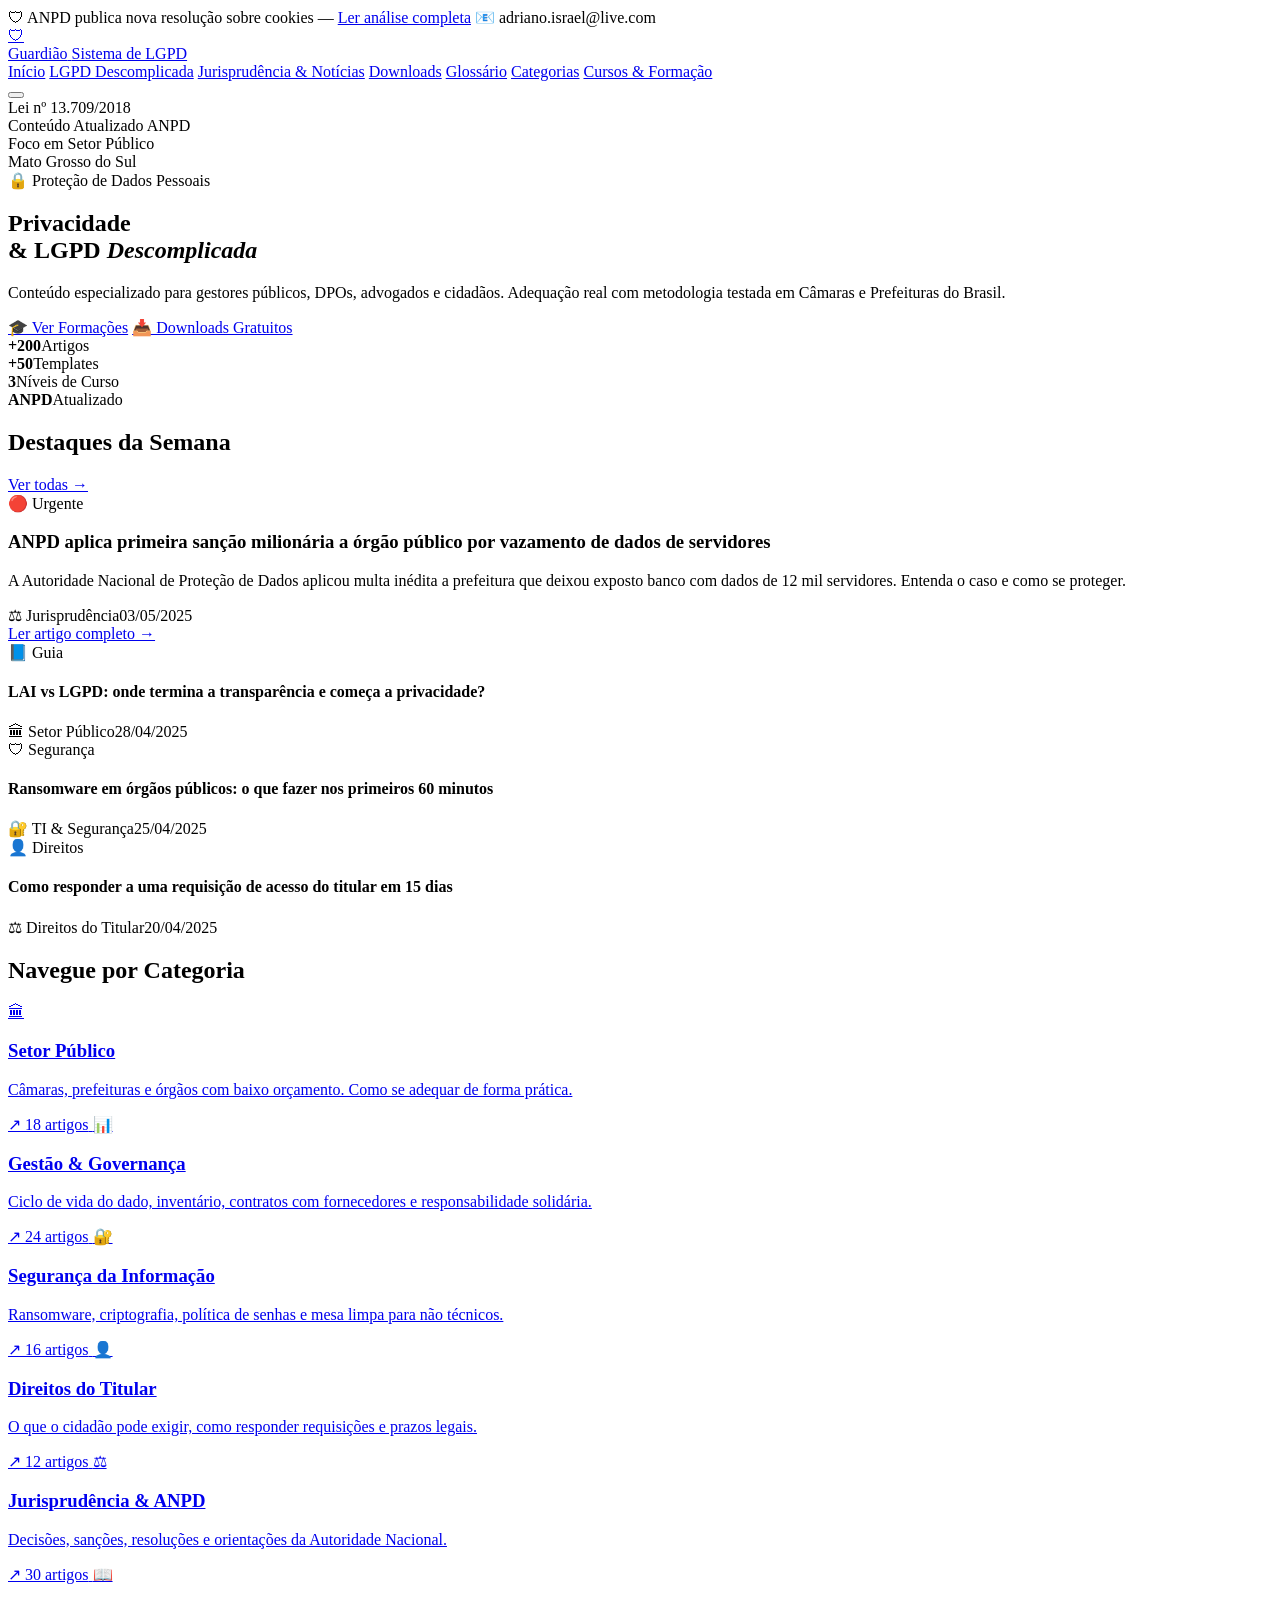
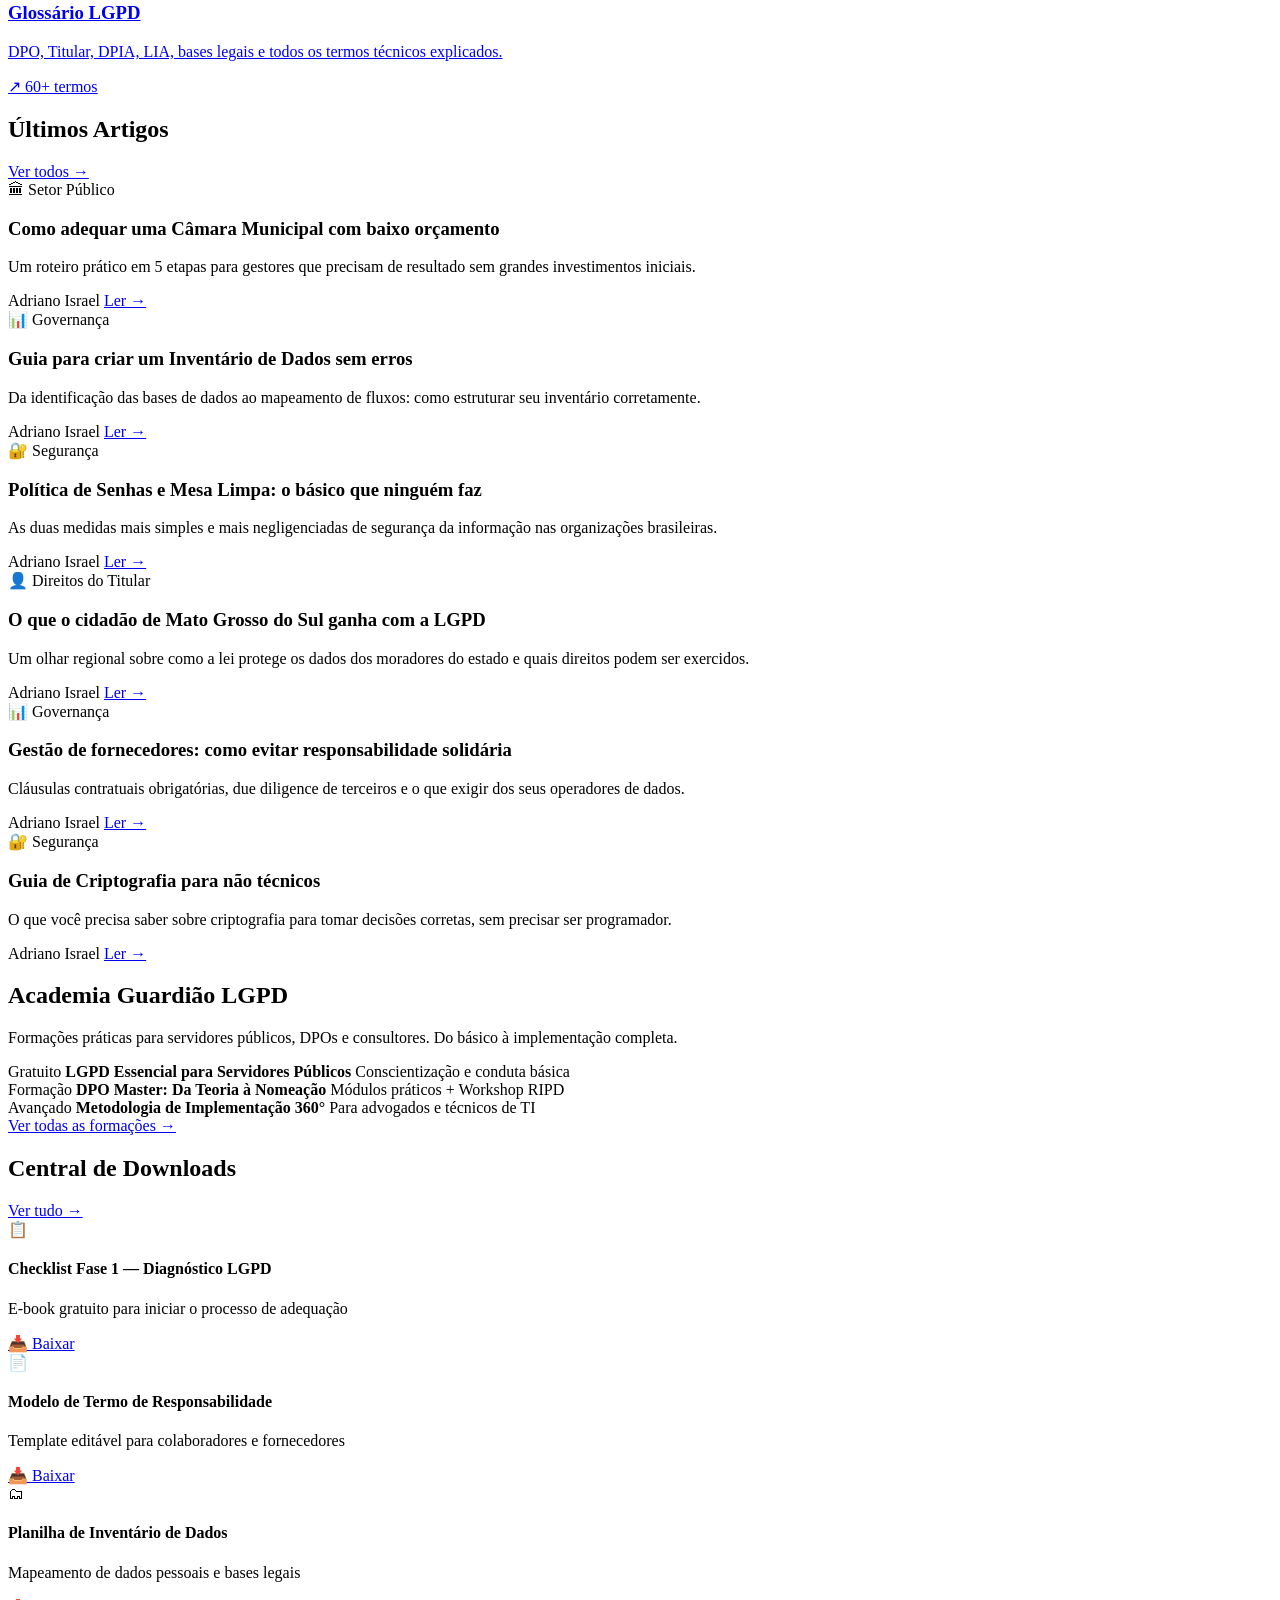
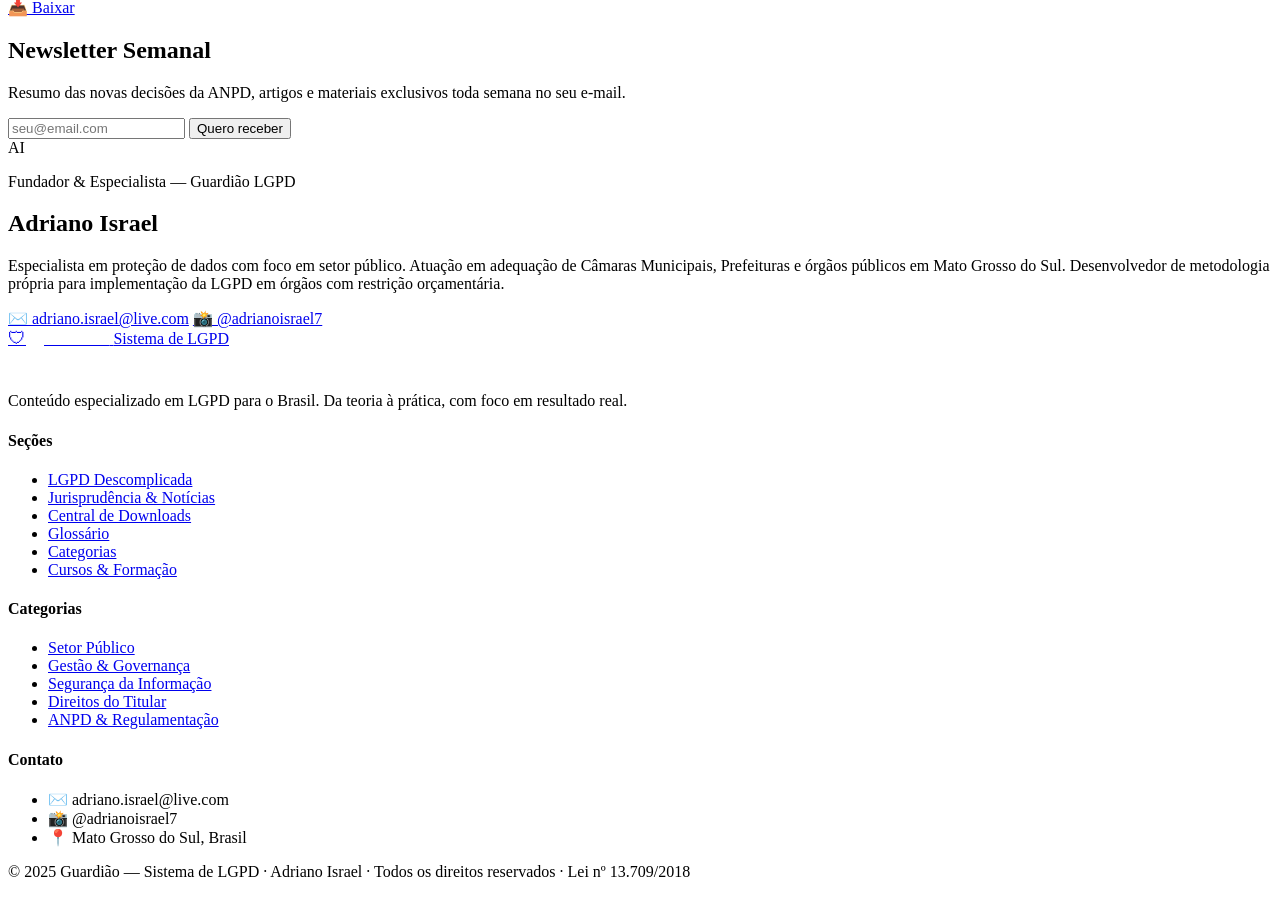
==== commit 939db9ff: "implementação newsletter" ====
--- a/index.html
+++ b/index.html
@@ -299,10 +299,11 @@
         <h2>Newsletter Semanal</h2>
         <p>Resumo das novas decisões da ANPD, artigos e materiais exclusivos toda semana no seu e-mail.</p>
       </div>
-      <form class="newsletter-form" onsubmit="return false;">
-        <input type="email" placeholder="seu@email.com" required />
-        <button type="submit" class="btn btn-primary">Quero receber</button>
+      <form class="newsletter-form" id="newsletterForm" onsubmit="submitNewsletter(event)">
+        <input type="email" id="newsletterEmail" placeholder="seu@email.com" required autocomplete="email" />
+        <button type="submit" id="newsletterBtn" class="btn btn-primary">Quero receber</button>
       </form>
+      <p id="newsletterMsg" style="display:none; color:var(--cyan); font-size:0.85rem; font-weight:700; margin-top:10px;"></p>
     </div>
   </section>
 
@@ -313,7 +314,7 @@
       <div class="autor-info">
         <p class="autor-cargo">Fundador & Especialista — Guardião LGPD</p>
         <h2>Adriano Israel</h2>
-        <p>Especialista em proteção de dados com foco em setor público. Atuação em adequação de Câmaras Municipais, Prefeituras e órgãos públicos em Mato Grosso do Sul. Desenvolvedor de metodologia própria para implementação da LGPD.</p>
+        <p>Especialista em proteção de dados com foco em setor público. Atuação em adequação de Câmaras Municipais, Prefeituras e órgãos públicos em Mato Grosso do Sul. Desenvolvedor de metodologia própria para implementação da LGPD em órgãos com restrição orçamentária.</p>
         <div class="autor-contatos">
           <a href="mailto:adriano.israel@live.com">✉️ adriano.israel@live.com</a>
           <a href="https://instagram.com/adrianoisrael7" target="_blank">📸 @adrianoisrael7</a>
@@ -372,6 +373,7 @@
 
   <script src="assets/js/script.js"></script>
   <script>
+    // ── E-mail ofuscado ──────────────────────────────────────────────
     document.addEventListener('DOMContentLoaded', function() {
       const emailParts = ['adriano.israel', '@', 'live.com'];
       const fullEmail = emailParts.join('');
@@ -382,6 +384,76 @@
         el.addEventListener('click', () => { window.location.href = 'mailto:' + fullEmail; });
       }
     });
+
+    // ── Newsletter → Google Sheets via Apps Script ───────────────────
+    // INSTRUÇÕES DE CONFIGURAÇÃO:
+    // 1. Abra sua planilha Google Sheets (contato-site / aba Newsletter)
+    // 2. No menu: Extensões → Apps Script
+    // 3. Cole o conteúdo do arquivo "newsletter-apps-script.gs" fornecido
+    // 4. Clique em "Implantar" → "Nova implantação" → Tipo: "App da Web"
+    //    - Executar como: Eu mesmo
+    //    - Quem tem acesso: Qualquer pessoa
+    // 5. Copie a URL gerada e substitua APPS_SCRIPT_URL abaixo
+    const APPS_SCRIPT_URL = 'https://script.google.com/macros/s/AKfycbyqmA7QHSbxz3yjy8NwiARkiNwsJusvo1oZgm0FSB0jFD9HjIKhR-jmIMENL0YY8aMj/exec';
+
+    async function submitNewsletter(e) {
+      e.preventDefault();
+
+      const emailInput = document.getElementById('newsletterEmail');
+      const btn        = document.getElementById('newsletterBtn');
+      const msg        = document.getElementById('newsletterMsg');
+      const email      = emailInput.value.trim();
+
+      // Validação básica
+      if (!email || !/^[^\s@]+@[^\s@]+\.[^\s@]+$/.test(email)) return;
+
+      // Rate limit simples: máx 3 envios por hora por sessão
+      const key = 'nl_submissions';
+      const now = Date.now();
+      const history = JSON.parse(sessionStorage.getItem(key) || '[]')
+        .filter(t => now - t < 3_600_000);
+      if (history.length >= 3) {
+        showMsg(msg, '⚠ Muitas tentativas. Aguarde um momento.', '#f4a09a');
+        return;
+      }
+
+      // UI: carregando
+      btn.disabled = true;
+      btn.textContent = 'Enviando...';
+      msg.style.display = 'none';
+
+      try {
+        // Apps Script aceita GET com parâmetros (evita preflight CORS)
+        const url = `${APPS_SCRIPT_URL}?email=${encodeURIComponent(email)}&origem=index&ts=${now}`;
+        await fetch(url, { method: 'GET', mode: 'no-cors' });
+
+        // Registrar envio (no-cors não retorna resposta, assumimos sucesso)
+        history.push(now);
+        sessionStorage.setItem(key, JSON.stringify(history));
+
+        // UI: sucesso
+        showMsg(msg, '✅ Inscrito com sucesso! Obrigado.', 'var(--cyan)');
+        emailInput.value = '';
+        btn.textContent = '✅ Inscrito!';
+        setTimeout(() => {
+          btn.textContent = 'Quero receber';
+          btn.disabled = false;
+          msg.style.display = 'none';
+        }, 4000);
+
+      } catch {
+        showMsg(msg, '❌ Erro ao conectar. Tente novamente.', '#f4a09a');
+        btn.textContent = 'Quero receber';
+        btn.disabled = false;
+      }
+    }
+
+    function showMsg(el, text, color) {
+      el.textContent = text;
+      el.style.color = color;
+      el.style.display = 'block';
+    }
   </script>
 </body>
 </html>
+
